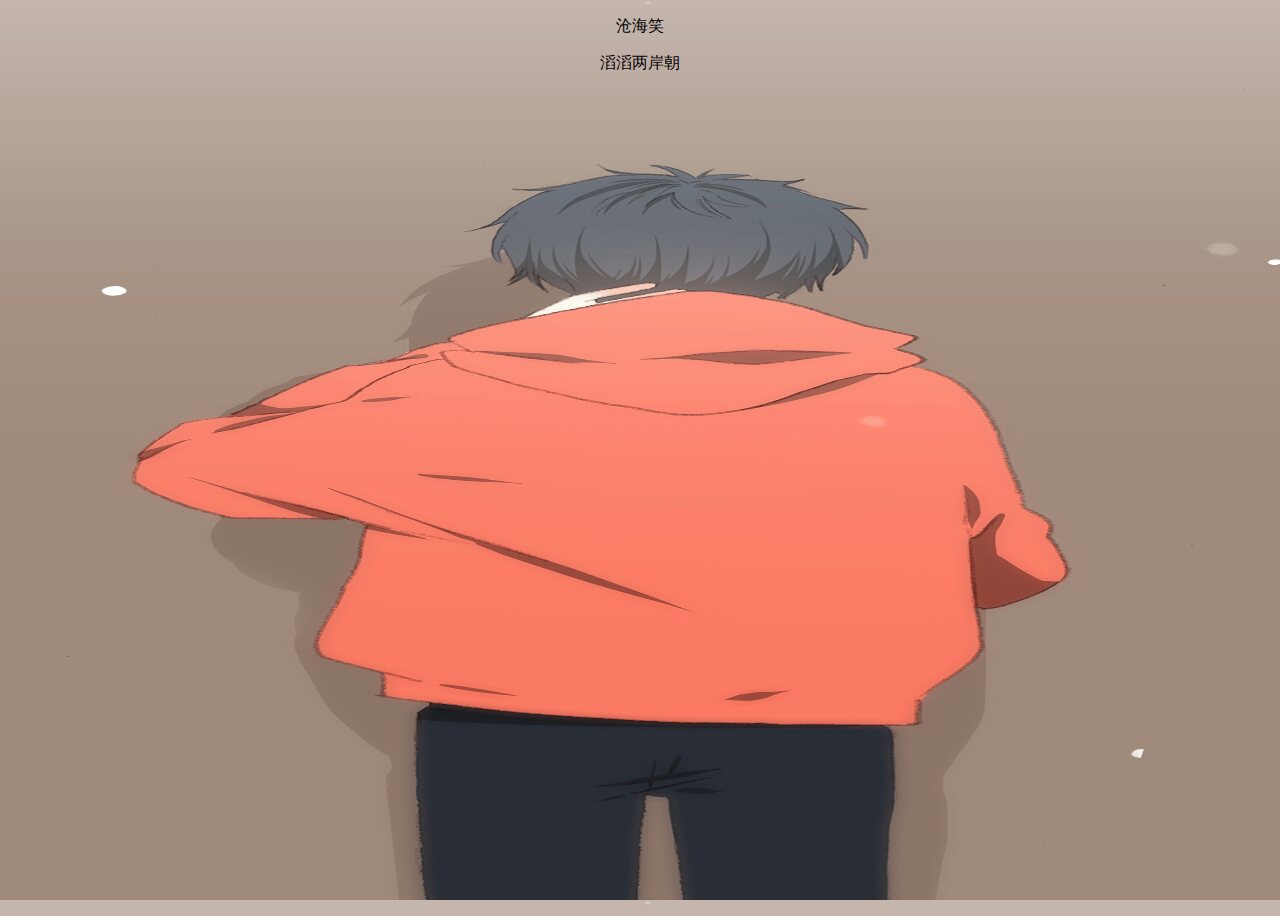
==== 001Basics/bb.html @ 34514765 "Update bb.html" ====
<!DOCTYPE html>
<html lang="en">
<head>
    <meta charset="UTF-8">
    <title>诗歌</title>
    <style type="text/css">
        body {
            background-image: url(./images/背影.jpg);
            background-size: 100% 100%;
            height: 100%;
        }
        html{
            height: 100%;
        }
        @keyframes myfirst{
            from {opacity:0;}
            to {opacity:100;}
        }
        p{
            animation: myfirst 2s infinite;
            front-size: 100px;
            positions: absolute;
            width: 100%;
            text-align: center;
        }
    </style>
</head>
<body>
<audio src="wav/日语听力 - 喂，你好。.mp3"  autoplay="autopiay" loop="loop"></audio>
<P>沧海笑</P>
<P>滔滔两岸朝</P>
</body>
</html>
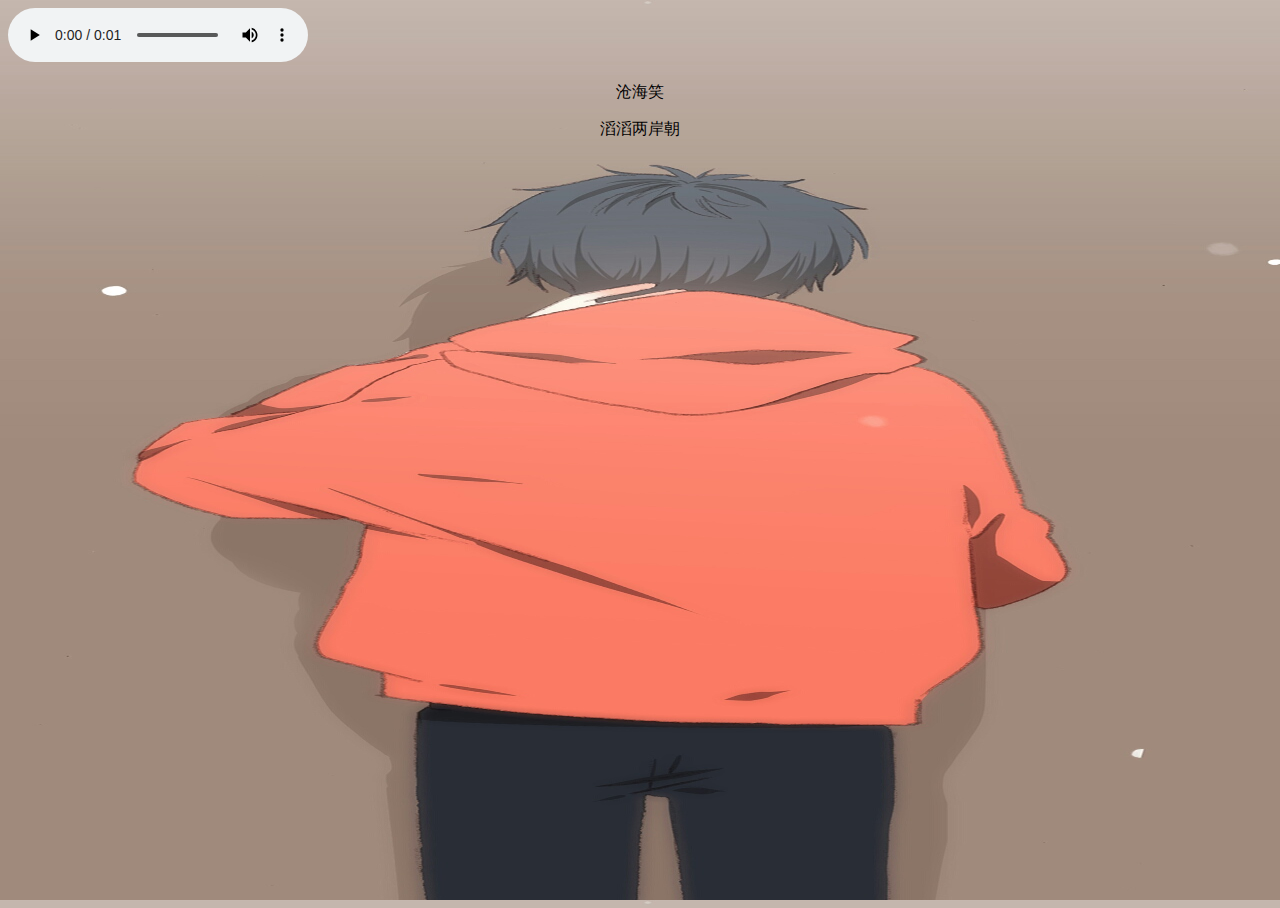
==== commit d0f634a8: "Update bb.html" ====
--- a/001Basics/bb.html
+++ b/001Basics/bb.html
@@ -17,7 +17,7 @@
             to {opacity:100;}
         }
         p{
-            animation: myfirst 2s infinite;
+            animation: myfirst 1s infinite;
             front-size: 100px;
             positions: absolute;
             width: 100%;
@@ -26,7 +26,7 @@
     </style>
 </head>
 <body>
-<audio src="wav/日语听力 - 喂，你好。.mp3"  autoplay="autopiay" loop="loop"></audio>
+<audio src="wav/日语听力 - 喂，你好。.mp3"  controls="controls" autoplay="autoplay" ></audio>
 <P>沧海笑</P>
 <P>滔滔两岸朝</P>
 </body>
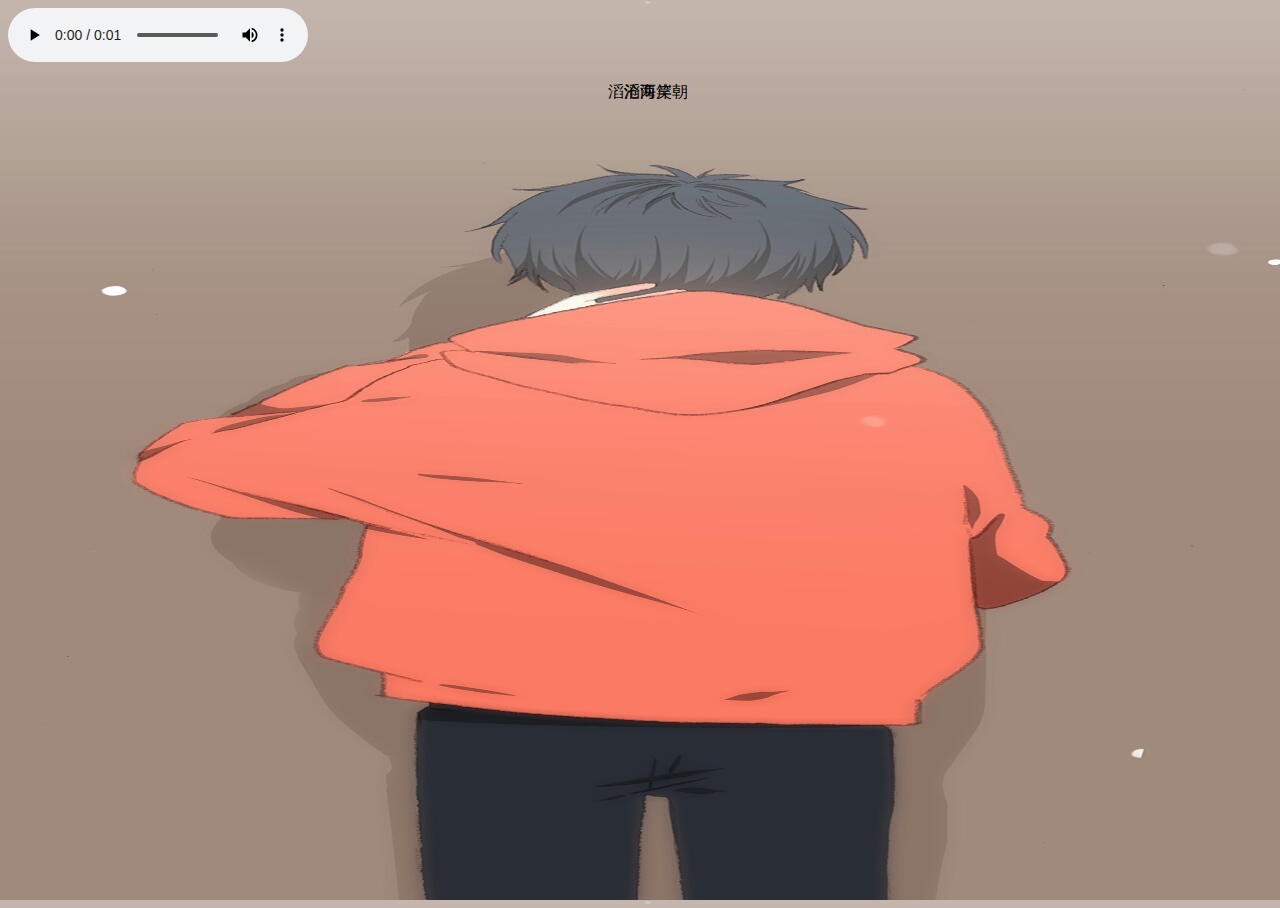
==== commit 0eab1eab: "Update bb.html" ====
--- a/001Basics/bb.html
+++ b/001Basics/bb.html
@@ -19,7 +19,7 @@
         p{
             animation: myfirst 1s infinite;
             front-size: 100px;
-            positions: absolute;
+            position: absolute;
             width: 100%;
             text-align: center;
         }
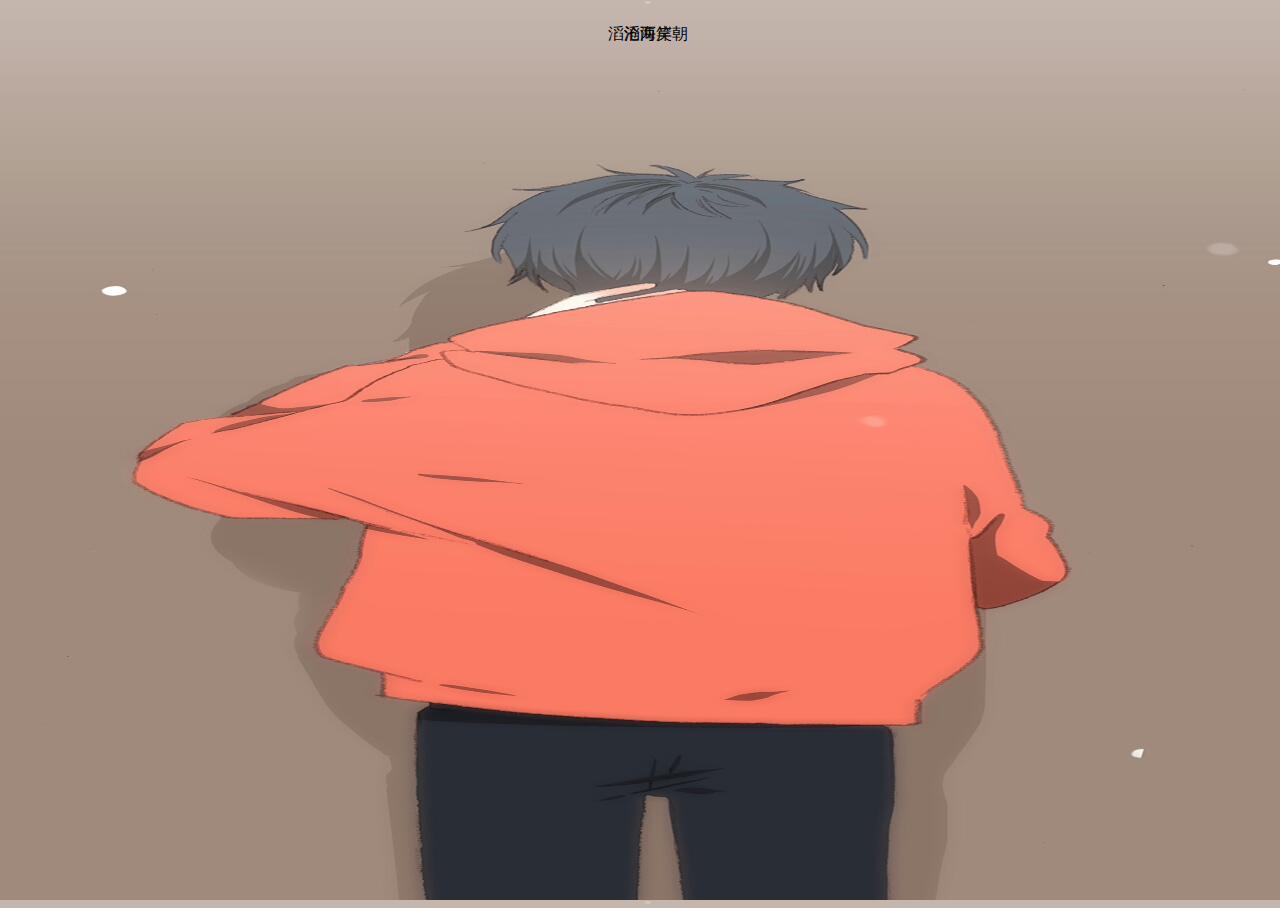
==== commit 649df990: "Update bb.html" ====
--- a/001Basics/bb.html
+++ b/001Basics/bb.html
@@ -13,9 +13,19 @@
             height: 100%;
         }
         @keyframes myfirst{
-            from {opacity:0;}
-            to {opacity:100;}
+            0% {opacity:0}
+            25% {opacity:100}
+            50% {opacity:0}
+            100% {opacity:0}
         }
+         @keyframes mysecond{
+            0% {opacity:0}
+            50% {opacity:0}
+            75% {opacity:100}
+            100% {opacity:0}
+        }
+        #ch{animation: myfirst 1s infinite;}
+        #tt{animation: mysecond 1s infinite;}
         p{
             animation: myfirst 1s infinite;
             front-size: 100px;
@@ -26,8 +36,8 @@
     </style>
 </head>
 <body>
-<audio src="wav/日语听力 - 喂，你好。.mp3"  controls="controls" autoplay="autoplay" ></audio>
-<P>沧海笑</P>
-<P>滔滔两岸朝</P>
+<audio src="wav/日语听力 - 喂，你好。.mp3"   loop="loop" autoplay="autoplay" ></audio>
+<P id="ch">沧海笑</P> 
+<P id="tt">滔滔两岸朝</P>
 </body>
 </html>
